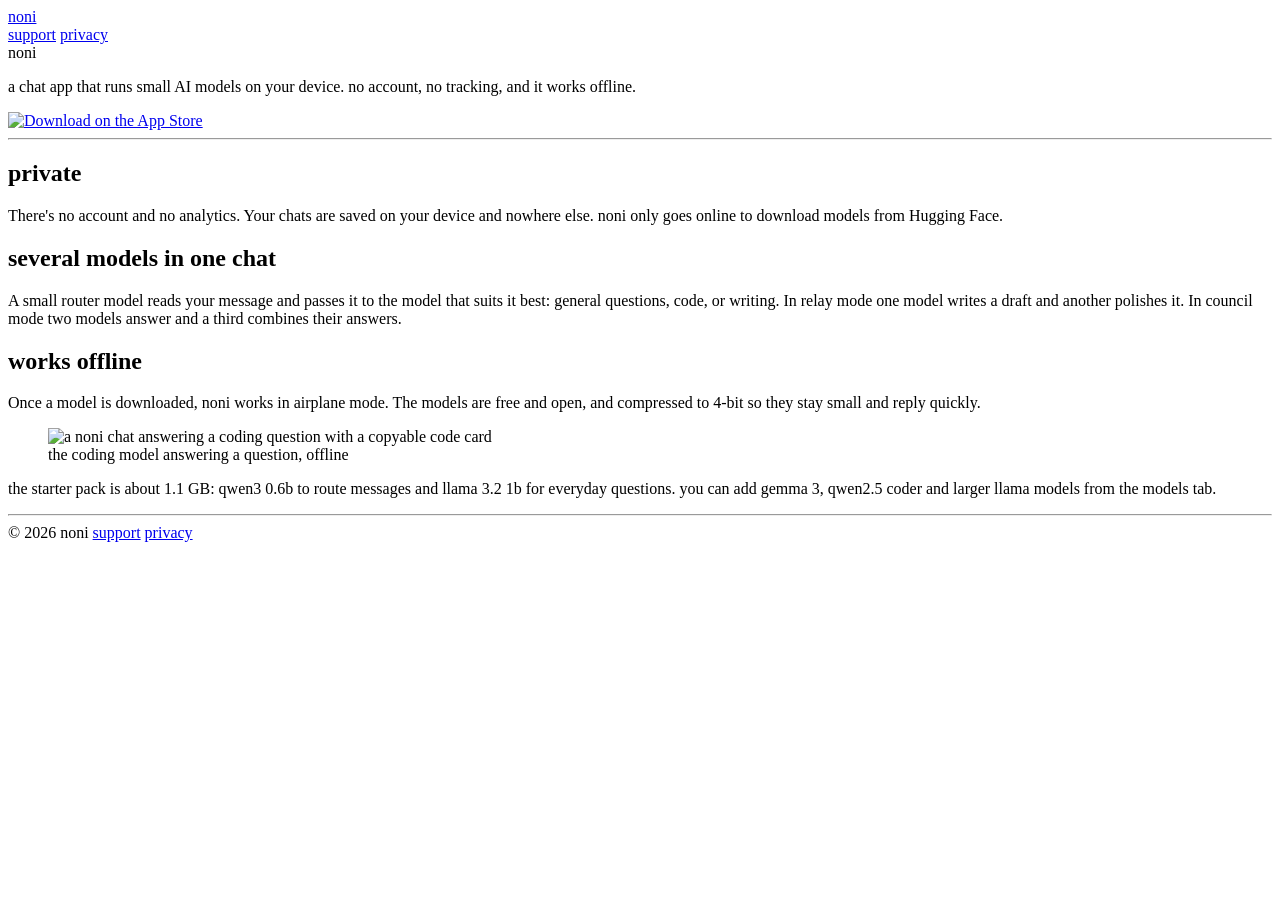
==== site/index.html @ 118daabf "site: sync from app repo (29078cd)" ====
<!doctype html>
<html lang="en">
<head>
<meta charset="utf-8">
<meta name="viewport" content="width=device-width, initial-scale=1">
<title>noni</title>
<meta name="description" content="noni is a chat app that runs small open AI models on your device. No account, no tracking, and it works offline.">
<link rel="stylesheet" href="/assets/style.css">
<link rel="icon" href="/assets/favicon-32.png" sizes="32x32" type="image/png">
<link rel="apple-touch-icon" href="/assets/apple-touch-icon.png">
<meta name="theme-color" media="(prefers-color-scheme: light)" content="#ffffff">
<meta name="theme-color" media="(prefers-color-scheme: dark)" content="#000000">
</head>
<body>

<header class="site">
    <div class="container">
        <a class="wordmark" href="/">noni</a>
        <nav>
            <a href="/support/">support</a>
            <a href="/privacy/">privacy</a>
        </nav>
    </div>
</header>

<main>
    <div class="container">
        <section class="hero">
            <span class="wordmark">noni</span>
            <p class="lede">a chat app that runs small AI models on your device.
            no account, no tracking, and it works offline.</p>
            <a class="app-store-badge" href="https://apps.apple.com/app/noni-ai-assistant/id6788587285" aria-label="Download noni on the App Store">
                <picture>
                    <source srcset="/assets/app-store-badge-white.svg" media="(prefers-color-scheme: dark)">
                    <img src="/assets/app-store-badge-black.svg" alt="Download on the App Store" width="150" height="50">
                </picture>
            </a>
        </section>

        <hr class="hairline">

        <section>
            <h2>private</h2>
            <p>There's no account and no analytics. Your chats are saved on
            your device and nowhere else. noni only goes online to download
            models from Hugging&nbsp;Face.</p>
        </section>

        <section>
            <h2>several models in one chat</h2>
            <p>A small router model reads your message and passes it to the
            model that suits it best: general questions, code, or writing. In
            relay mode one model writes a draft and another polishes it. In
            council mode two models answer and a third combines their
            answers.</p>
        </section>

        <section>
            <h2>works offline</h2>
            <p>Once a model is downloaded, noni works in airplane mode. The
            models are free and open, and compressed to 4-bit so they stay
            small and reply quickly.</p>
        </section>

        <figure class="shot">
            <picture>
                <source srcset="/assets/screenshot-chat-dark.png" media="(prefers-color-scheme: dark)">
                <img src="/assets/screenshot-chat-light.png" width="800" height="1739"
                     alt="a noni chat answering a coding question with a copyable code card">
            </picture>
            <figcaption class="caption">the coding model answering a question, offline</figcaption>
        </figure>

        <section>
            <p class="secondary">the starter pack is about 1.1&nbsp;GB: qwen3&nbsp;0.6b
            to route messages and llama&nbsp;3.2&nbsp;1b for everyday questions.
            you can add gemma&nbsp;3, qwen2.5&nbsp;coder and larger llama models from
            the models tab.</p>
        </section>
    </div>
</main>

<footer class="site">
    <hr class="hairline">
    <div class="container">
        <span>© 2026 noni</span>
        <a href="/support/">support</a>
        <a href="/privacy/">privacy</a>
    </div>
</footer>

</body>
</html>
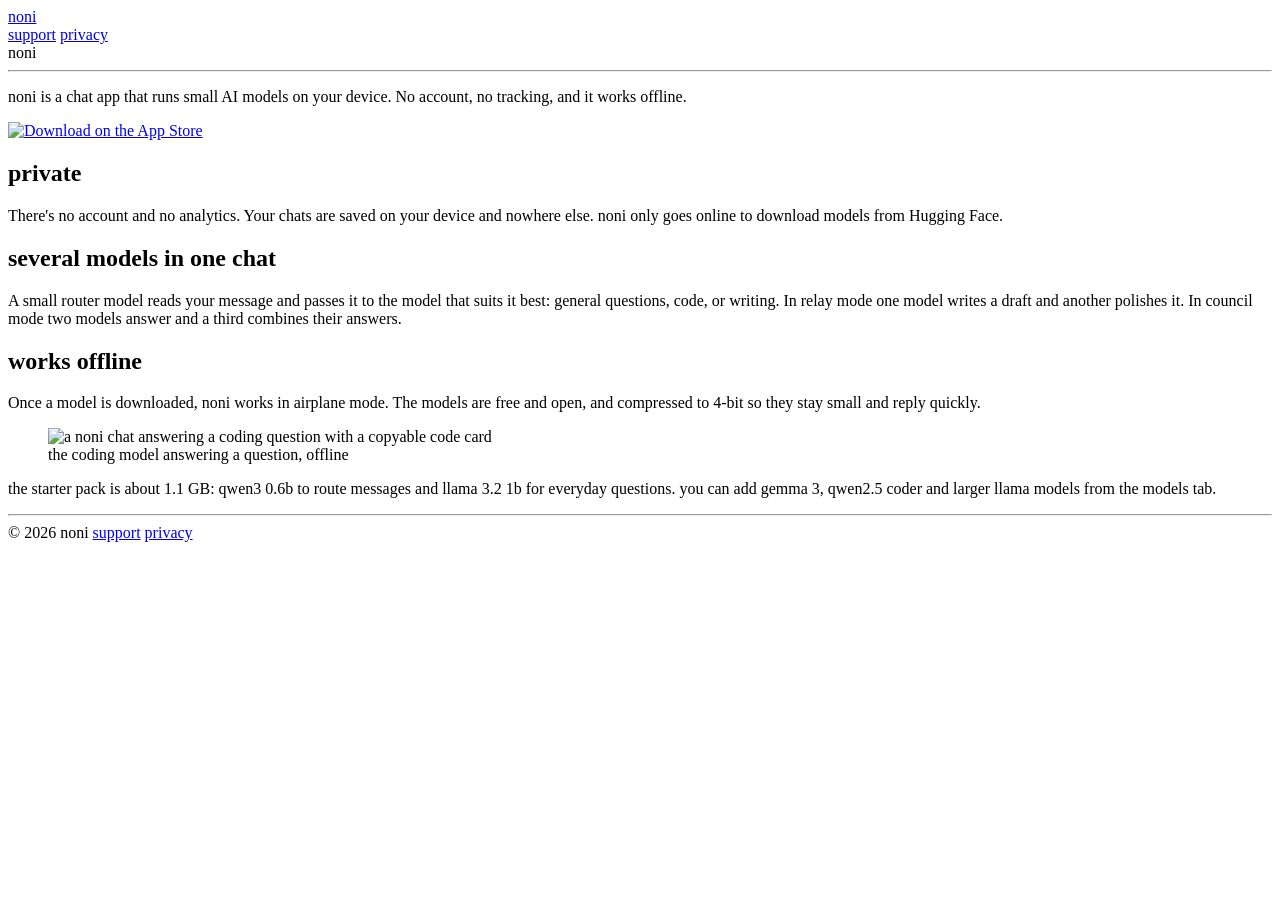
==== commit def0f871: "site: sync from app repo (7380723)" ====
--- a/site/index.html
+++ b/site/index.html
@@ -27,8 +27,13 @@
     <div class="container">
         <section class="hero">
             <span class="wordmark">noni</span>
-            <p class="lede">a chat app that runs small AI models on your device.
-            no account, no tracking, and it works offline.</p>
+        </section>
+
+        <hr class="hairline">
+
+        <section class="intro">
+            <p>noni is a chat app that runs small AI models on your device.
+            No account, no tracking, and it works offline.</p>
             <a class="app-store-badge" href="https://apps.apple.com/app/noni-ai-assistant/id6788587285" aria-label="Download noni on the App Store">
                 <picture>
                     <source srcset="/assets/app-store-badge-white.svg" media="(prefers-color-scheme: dark)">
@@ -36,8 +41,6 @@
                 </picture>
             </a>
         </section>
-
-        <hr class="hairline">
 
         <section>
             <h2>private</h2>
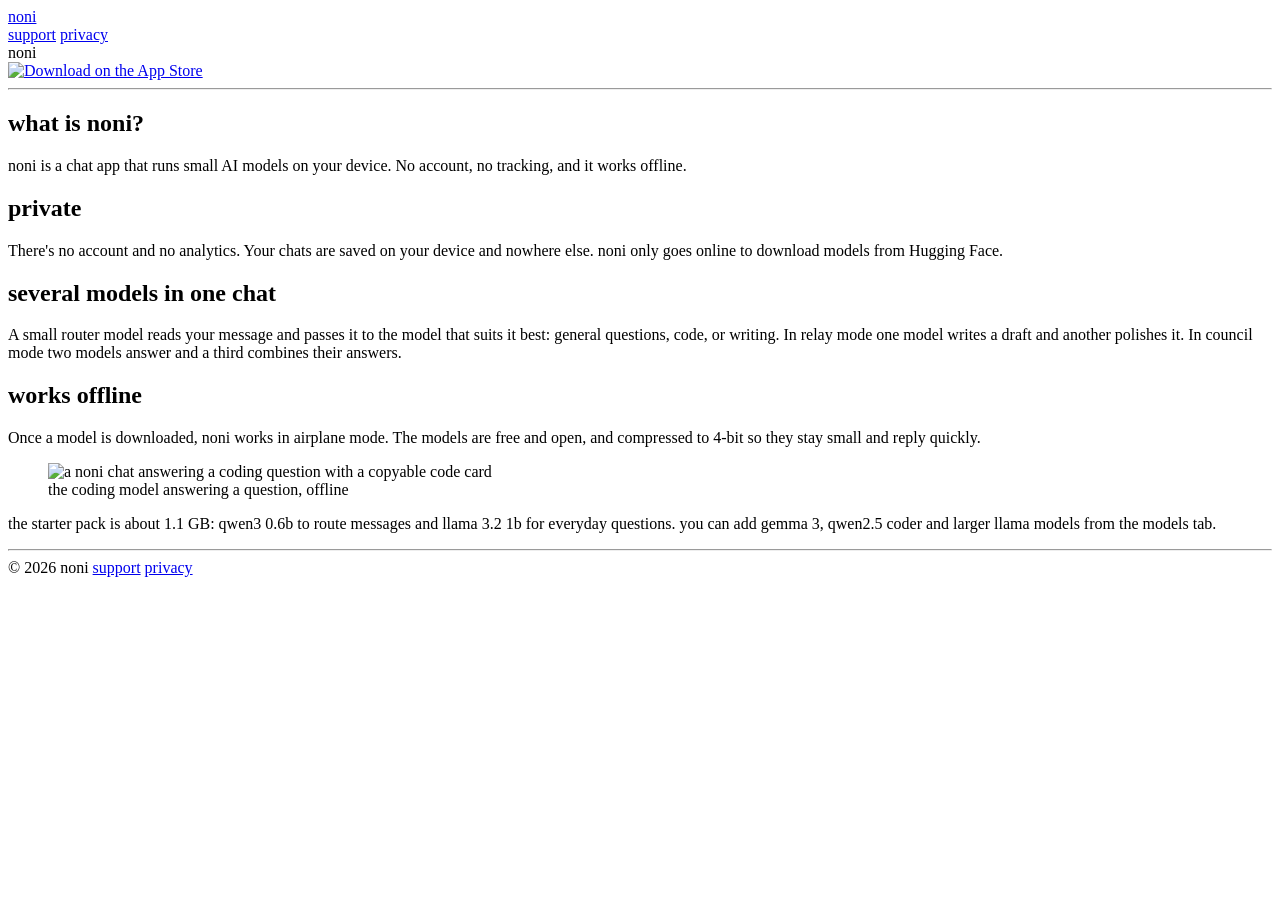
==== commit 93538125: "site: sync from app repo (862279e)" ====
--- a/site/index.html
+++ b/site/index.html
@@ -27,19 +27,21 @@
     <div class="container">
         <section class="hero">
             <span class="wordmark">noni</span>
-        </section>
-
-        <hr class="hairline">
-
-        <section class="intro">
-            <p>noni is a chat app that runs small AI models on your device.
-            No account, no tracking, and it works offline.</p>
+            <br>
             <a class="app-store-badge" href="https://apps.apple.com/app/noni-ai-assistant/id6788587285" aria-label="Download noni on the App Store">
                 <picture>
                     <source srcset="/assets/app-store-badge-white.svg" media="(prefers-color-scheme: dark)">
                     <img src="/assets/app-store-badge-black.svg" alt="Download on the App Store" width="150" height="50">
                 </picture>
             </a>
+        </section>
+
+        <hr class="hairline">
+
+        <section>
+            <h2>what is noni?</h2>
+            <p>noni is a chat app that runs small AI models on your device.
+            No account, no tracking, and it works offline.</p>
         </section>
 
         <section>
